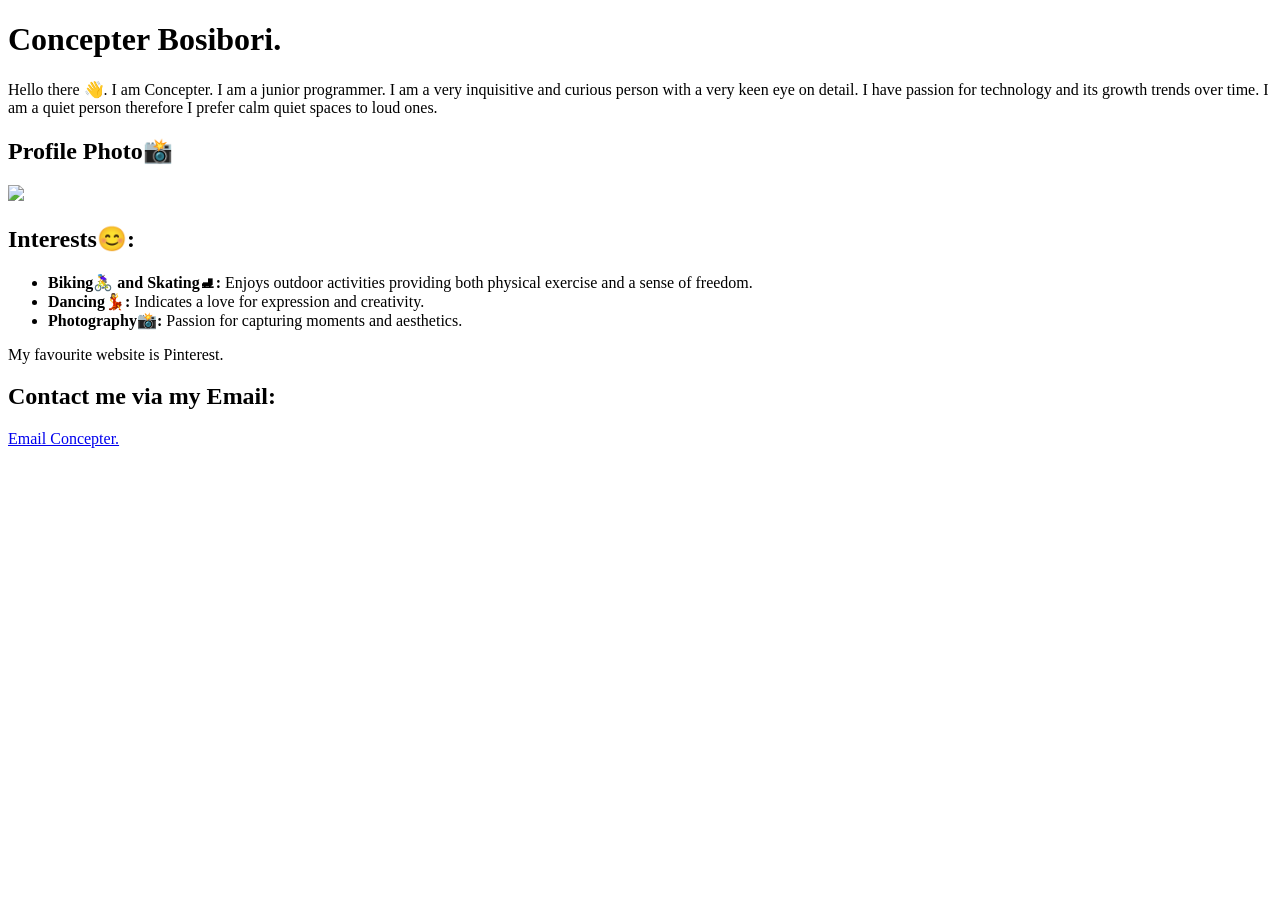
==== index.html @ 36e9ae0b "changes" ====
<!DOCTYPE html>
<html lang="en">
<head>
    <meta charset="UTF-8">
    <meta name="viewport" content="width=device-width, initial-scale=1.0">
    <title>Concepter Bosibori- About Me</title>
</head>
<body>
    <header>
        <h1>Concepter Bosibori.</h1>
    </header>
    <main>
        <p>Hello there 👋. I am Concepter. I am a junior programmer. I am a very inquisitive and curious person
           with a very keen eye on detail. I have passion for technology and its growth trends over time. I am a quiet
        person therefore I prefer calm quiet spaces to loud ones.</p>

        <h2>Profile Photo📸</h2>
    <img src="c:\Users\Lenovo\OneDrive\Pictures\Screenshots\profff.JPG">

         <h2>Interests😊:</h2>
    <ul>
        <li><strong>Biking🚴‍♀️ and Skating⛸:</strong> Enjoys outdoor activities providing both physical exercise and a sense of freedom.</li>
        <li><strong>Dancing💃:</strong> Indicates a love for expression and creativity.</li>
        <li><strong>Photography📸:</strong> Passion for capturing moments and aesthetics.</li>
    </ul>
    <p>My favourite website is Pinterest.
        <a href="https://www.pinterest.com"></a>

        <h2>Contact me via my Email:</h2>
        <a href="mailto: bosiboriconcepter501@gmail.com">Email Concepter.</a>
    </p>
    </main>
</body>
</html>
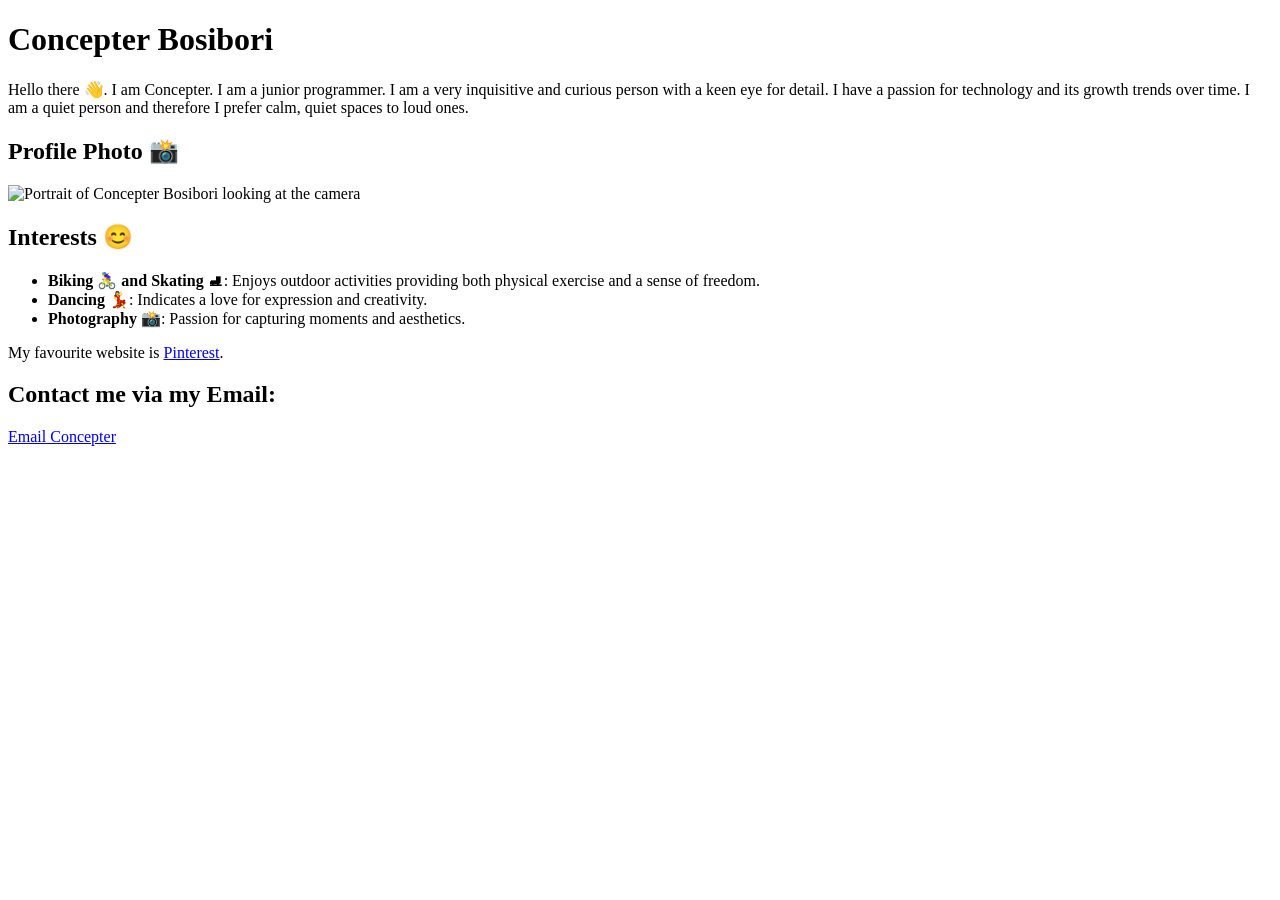
==== commit 30517f5e: "Update index.html" ====
--- a/index.html
+++ b/index.html
@@ -1,34 +1,40 @@
 <!DOCTYPE html>
 <html lang="en">
 <head>
-    <meta charset="UTF-8">
-    <meta name="viewport" content="width=device-width, initial-scale=1.0">
-    <title>Concepter Bosibori- About Me</title>
+  <meta charset="UTF-8" />
+  <meta name="viewport" content="width=device-width, initial-scale=1.0" />
+  <title>Concepter Bosibori - About Me</title>
 </head>
 <body>
-    <header>
-        <h1>Concepter Bosibori.</h1>
-    </header>
-    <main>
-        <p>Hello there 👋. I am Concepter. I am a junior programmer. I am a very inquisitive and curious person
-           with a very keen eye on detail. I have passion for technology and its growth trends over time. I am a quiet
-        person therefore I prefer calm quiet spaces to loud ones.</p>
+  <header>
+    <h1>Concepter Bosibori</h1>
+  </header>
 
-        <h2>Profile Photo📸</h2>
-    <img src="c:\Users\Lenovo\OneDrive\Pictures\Screenshots\profff.JPG">
+  <main>
+    <section aria-labelledby="intro-title">
+      <p id="intro-title">
+        Hello there 👋. I am Concepter. I am a junior programmer. I am a very inquisitive and curious person
+        with a keen eye for detail. I have a passion for technology and its growth trends over time. I am a
+        quiet person and therefore I prefer calm, quiet spaces to loud ones.
+      </p>
 
-         <h2>Interests😊:</h2>
-    <ul>
-        <li><strong>Biking🚴‍♀️ and Skating⛸:</strong> Enjoys outdoor activities providing both physical exercise and a sense of freedom.</li>
-        <li><strong>Dancing💃:</strong> Indicates a love for expression and creativity.</li>
-        <li><strong>Photography📸:</strong> Passion for capturing moments and aesthetics.</li>
-    </ul>
-    <p>My favourite website is Pinterest.
-        <a href="https://www.pinterest.com"></a>
+      <h2 id="profile-photo">Profile Photo 📸</h2>
+      <img src="c:\Users\Lenovo\Downloads\Custom Avatar Photo to Cartoon Portrait Custom….jfif" alt="Portrait of Concepter Bosibori looking at the camera" />
 
-        <h2>Contact me via my Email:</h2>
-        <a href="mailto: bosiboriconcepter501@gmail.com">Email Concepter.</a>
-    </p>
-    </main>
+      <h2 id="interests">Interests 😊</h2>
+      <ul>
+        <li><strong>Biking 🚴‍♀️ and Skating ⛸</strong>: Enjoys outdoor activities providing both physical exercise and a sense of freedom.</li>
+        <li><strong>Dancing 💃</strong>: Indicates a love for expression and creativity.</li>
+        <li><strong>Photography 📸</strong>: Passion for capturing moments and aesthetics.</li>
+      </ul>
+
+      <p>
+        My favourite website is <a href="https://www.pinterest.com" aria-label="Visit Pinterest">Pinterest</a>.
+      </p>
+
+      <h2 id="contact">Contact me via my Email:</h2>
+      <p><a href="mailto:bosiboriconcepter501@gmail.com">Email Concepter</a></p>
+    </section>
+  </main>
 </body>
 </html>
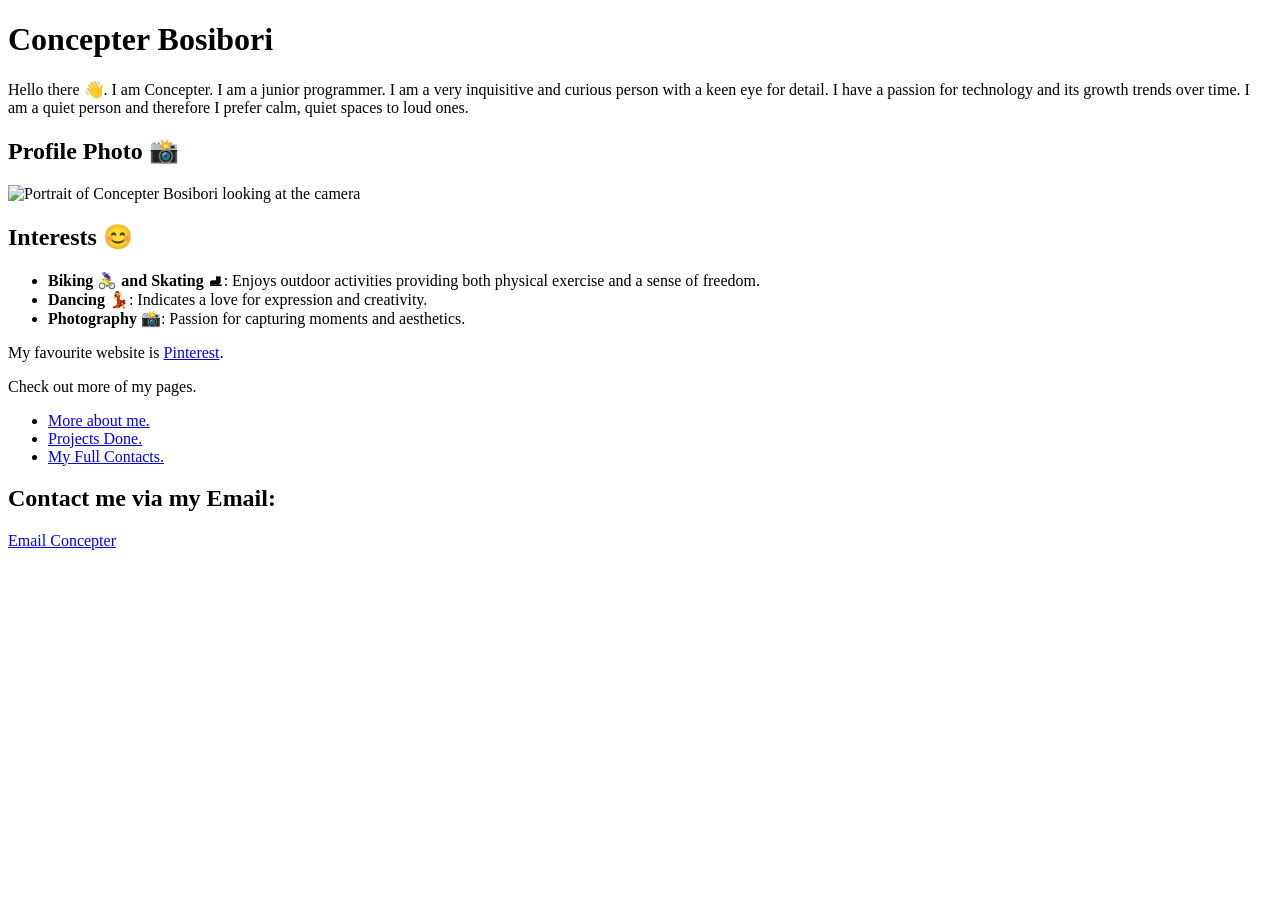
==== commit ef3b3d22: "Update index.html" ====
--- a/index.html
+++ b/index.html
@@ -12,16 +12,16 @@
 
   <main>
     <section aria-labelledby="intro-title">
-      <p id="intro-title">
+      <p>
         Hello there 👋. I am Concepter. I am a junior programmer. I am a very inquisitive and curious person
         with a keen eye for detail. I have a passion for technology and its growth trends over time. I am a
         quiet person and therefore I prefer calm, quiet spaces to loud ones.
       </p>
 
-      <h2 id="profile-photo">Profile Photo 📸</h2>
+      <h2>Profile Photo 📸</h2>
       <img src="c:\Users\Lenovo\Downloads\Custom Avatar Photo to Cartoon Portrait Custom….jfif" alt="Portrait of Concepter Bosibori looking at the camera" />
 
-      <h2 id="interests">Interests 😊</h2>
+      <h2>Interests 😊</h2>
       <ul>
         <li><strong>Biking 🚴‍♀️ and Skating ⛸</strong>: Enjoys outdoor activities providing both physical exercise and a sense of freedom.</li>
         <li><strong>Dancing 💃</strong>: Indicates a love for expression and creativity.</li>
@@ -31,8 +31,17 @@
       <p>
         My favourite website is <a href="https://www.pinterest.com" aria-label="Visit Pinterest">Pinterest</a>.
       </p>
+      <section>
+        <p>Check out more of my pages.
+            <ul>
+                <li><a href="https://github.com/Connie-cloud-svg/iyf-s10-week-01-Connie-cloud-svg/blob/main/about.html">More about me.</a></li>
+                <li><a href="https://github.com/Connie-cloud-svg/iyf-s10-week-01-Connie-cloud-svg/blob/main/projects.html">Projects Done.</a></li>
+                <li><a href="https://github.com/Connie-cloud-svg/iyf-s10-week-01-Connie-cloud-svg/blob/main/contact.html">My Full Contacts.</a></li>
+            </ul>
+        </p>
+      </section>
 
-      <h2 id="contact">Contact me via my Email:</h2>
+      <h2>Contact me via my Email:</h2>
       <p><a href="mailto:bosiboriconcepter501@gmail.com">Email Concepter</a></p>
     </section>
   </main>
